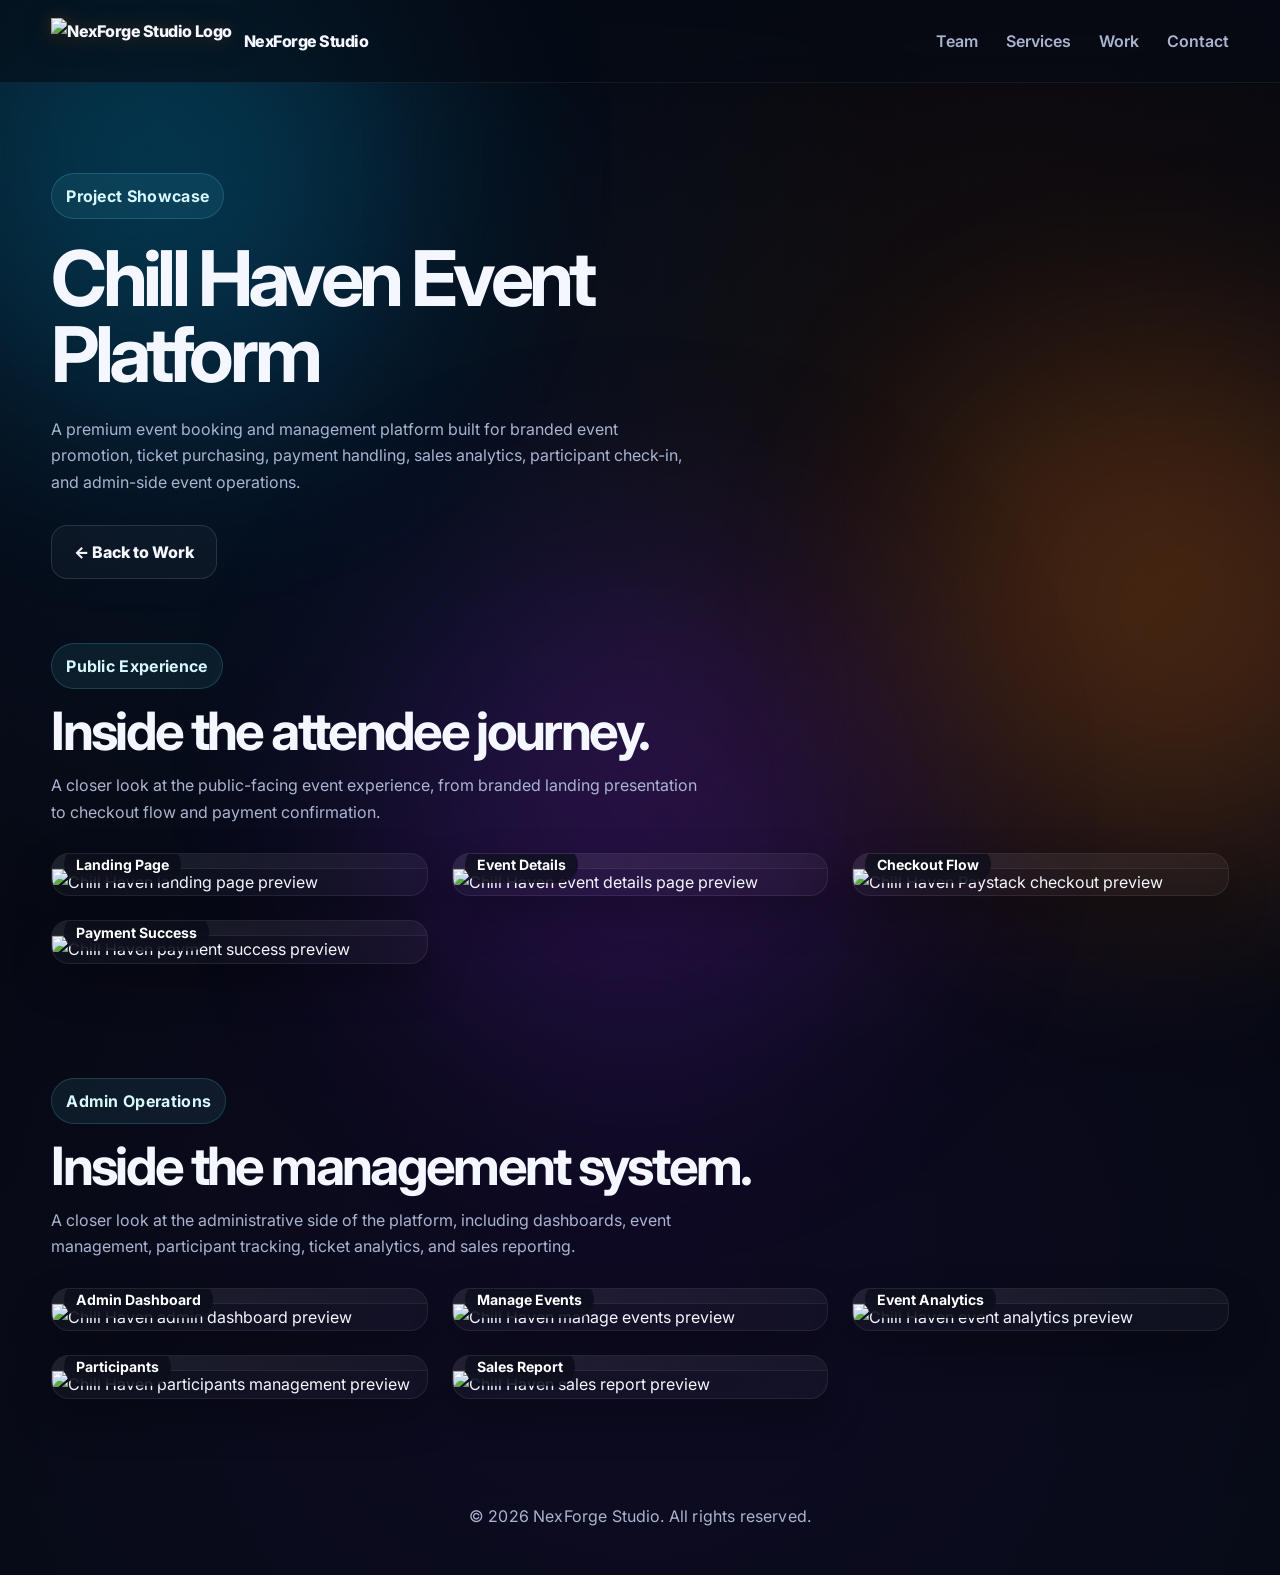
==== chill-haven-project.html @ fb7efb3c "Create chill-haven-project.html" ====
<!DOCTYPE html>
<html lang="en">
<head>
  <meta charset="UTF-8" />
  <meta name="viewport" content="width=device-width, initial-scale=1.0" />
  <title>Chill Haven Event Platform | NexForge Studio</title>
  <link rel="preconnect" href="https://fonts.googleapis.com">
  <link rel="preconnect" href="https://fonts.gstatic.com" crossorigin>
  <link href="https://fonts.googleapis.com/css2?family=Inter:wght@400;500;600;700;800;900&display=swap" rel="stylesheet">
  <link rel="stylesheet" href="styles.css" />
</head>
<body>
  <div class="bg-orb orb-1"></div>
  <div class="bg-orb orb-2"></div>
  <div class="bg-orb orb-3"></div>
  <div class="page-noise"></div>

  <header class="site-header">
    <div class="container nav-wrap">
      <a href="index.html" class="brand">
        <img src="assets/logo.png" alt="NexForge Studio Logo" class="brand-logo" />
        <span class="brand-text">NexForge Studio</span>
      </a>

      <nav class="nav">
        <a href="index.html#team">Team</a>
        <a href="index.html#services">Services</a>
        <a href="index.html#work">Work</a>
        <a href="index.html#contact">Contact</a>
      </nav>
    </div>
  </header>

  <main>
    <section class="project-page-hero">
      <div class="container project-page-shell">
        <div class="project-page-copy reveal">
          <div class="section-kicker">Project Showcase</div>
          <h1>Chill Haven Event Platform</h1>
          <p>
            A premium event booking and management platform built for branded event promotion,
            ticket purchasing, payment handling, sales analytics, participant check-in,
            and admin-side event operations.
          </p>

          <div class="project-page-actions">
            <a href="index.html#work" class="btn btn-secondary">← Back to Work</a>
          </div>
        </div>
      </div>
    </section>

    <section class="project-gallery-section">
      <div class="container">
        <div class="section-head reveal">
          <div class="section-kicker">Public Experience</div>
          <h2>Inside the attendee journey.</h2>
          <p>
            A closer look at the public-facing event experience, from branded landing presentation
            to checkout flow and payment confirmation.
          </p>
        </div>

        <div class="project-gallery website-gallery">
          <div class="gallery-item website-shot">
            <img src="assets/chill_haven/landing.jpeg" alt="Chill Haven landing page preview">
            <span>Landing Page</span>
          </div>

          <div class="gallery-item website-shot">
            <img src="assets/chill_haven/event-details.jpeg" alt="Chill Haven event details page preview">
            <span>Event Details</span>
          </div>

          <div class="gallery-item website-shot">
            <img src="assets/chill_haven/checkout.jpeg" alt="Chill Haven Paystack checkout preview">
            <span>Checkout Flow</span>
          </div>

          <div class="gallery-item website-shot">
            <img src="assets/chill_haven/payment-success.jpeg" alt="Chill Haven payment success preview">
            <span>Payment Success</span>
          </div>
        </div>
      </div>
    </section>

    <section class="project-gallery-section">
      <div class="container">
        <div class="section-head reveal">
          <div class="section-kicker">Admin Operations</div>
          <h2>Inside the management system.</h2>
          <p>
            A closer look at the administrative side of the platform, including dashboards,
            event management, participant tracking, ticket analytics, and sales reporting.
          </p>
        </div>

        <div class="project-gallery website-gallery">
          <div class="gallery-item website-shot">
            <img src="assets/chill_haven/admin-dashboard.jpeg" alt="Chill Haven admin dashboard preview">
            <span>Admin Dashboard</span>
          </div>

          <div class="gallery-item website-shot">
            <img src="assets/chill_haven/manage-events.jpeg" alt="Chill Haven manage events preview">
            <span>Manage Events</span>
          </div>

          <div class="gallery-item website-shot">
            <img src="assets/chill_haven/event-analytics.jpeg" alt="Chill Haven event analytics preview">
            <span>Event Analytics</span>
          </div>

          <div class="gallery-item website-shot">
            <img src="assets/chill_haven/participants.jpeg" alt="Chill Haven participants management preview">
            <span>Participants</span>
          </div>

          <div class="gallery-item website-shot">
            <img src="assets/chill_haven/sales-report.jpeg" alt="Chill Haven sales report preview">
            <span>Sales Report</span>
          </div>
        </div>
      </div>
    </section>
  </main>

  <footer class="site-footer">
    <div class="container footer-inner">
      <p>© 2026 NexForge Studio. All rights reserved.</p>
    </div>
  </footer>
</body>
</html>
---- styles.css ----
:root {
  --bg: #070b17;
  --bg-2: #0b1020;
  --text: #f4f7ff;
  --muted: #aab4d0;
  --line: rgba(255, 255, 255, 0.08);
  --glass: rgba(13, 19, 38, 0.62);
  --glass-strong: rgba(8, 13, 27, 0.84);
  --cyan: #56e5ff;
  --blue: #69a9ff;
  --violet: #8d6bff;
  --pink: #ff4fd8;
  --lime: #c9ff75;
  --shadow: 0 30px 80px rgba(0, 0, 0, 0.35);
  --radius-xl: 32px;
  --radius-lg: 24px;
  --radius-md: 18px;
  --max-width: 1200px;
}

* {
  box-sizing: border-box;
  margin: 0;
  padding: 0;
}

html {
  scroll-behavior: smooth;
}

body {
  font-family: "Inter", sans-serif;
  color: var(--text);
  background:
    radial-gradient(circle at 20% 20%, rgba(0, 140, 255, 0.08), transparent 40%),
    radial-gradient(circle at 80% 30%, rgba(255, 120, 0, 0.08), transparent 40%),
    radial-gradient(circle at 50% 80%, rgba(140, 0, 255, 0.06), transparent 50%),
    radial-gradient(circle at 15% 20%, rgba(86, 229, 255, 0.12), transparent 0 24%),
    radial-gradient(circle at 85% 10%, rgba(141, 107, 255, 0.14), transparent 0 22%),
    radial-gradient(circle at 70% 60%, rgba(255, 79, 216, 0.08), transparent 0 20%),
    linear-gradient(180deg, #05070f 0%, #070b17 100%);
  line-height: 1.65;
  overflow-x: hidden;
  position: relative;
}

body::before {
  content: "";
  position: fixed;
  inset: 0;
  background-image:
    linear-gradient(rgba(255,255,255,0.025) 1px, transparent 1px),
    linear-gradient(90deg, rgba(255,255,255,0.025) 1px, transparent 1px);
  background-size: 60px 60px;
  pointer-events: none;
  z-index: -3;
  opacity: 0.35;
}

.bg-orb {
  position: fixed;
  width: 500px;
  height: 500px;
  border-radius: 50%;
  filter: blur(120px);
  opacity: 0.22;
  z-index: -2;
  pointer-events: none;
  animation: floatOrb 12s ease-in-out infinite;
}

.orb-1 {
  top: -100px;
  left: -100px;
  background: #00c6ff;
}

.orb-2 {
  top: 40%;
  right: -150px;
  background: #ff7a18;
  animation-delay: 2s;
}

.orb-3 {
  bottom: -150px;
  left: 30%;
  background: #8a2be2;
  animation-delay: 4s;
}

.page-noise {
  position: fixed;
  inset: 0;
  pointer-events: none;
  opacity: 0.04;
  background-image:
    linear-gradient(rgba(255,255,255,0.06) 1px, transparent 1px),
    linear-gradient(90deg, rgba(255,255,255,0.04) 1px, transparent 1px);
  background-size: 110px 110px;
  mask-image: radial-gradient(circle at center, black 45%, transparent 100%);
  z-index: -1;
}

img {
  max-width: 100%;
  display: block;
}

a {
  color: inherit;
  text-decoration: none;
}

.container {
  width: min(92%, var(--max-width));
  margin: 0 auto;
}

.glass {
  background: linear-gradient(180deg, rgba(255,255,255,0.06), rgba(255,255,255,0.02));
  border: 1px solid var(--line);
  box-shadow: var(--shadow);
  backdrop-filter: blur(20px);
}

.site-header {
  position: sticky;
  top: 0;
  z-index: 100;
  background: rgba(6, 10, 20, 0.6);
  backdrop-filter: blur(16px);
  border-bottom: 1px solid rgba(255,255,255,0.06);
}

.nav-wrap {
  min-height: 82px;
  display: flex;
  align-items: center;
  justify-content: space-between;
  gap: 20px;
}

.brand {
  display: inline-flex;
  align-items: center;
  gap: 12px;
  font-weight: 800;
  letter-spacing: -0.03em;
}

.brand-logo {
  height: 46px;
  width: auto;
  object-fit: contain;
  filter:
    drop-shadow(0 4px 12px rgba(0,0,0,0.5))
    drop-shadow(0 0 8px rgba(255,140,0,0.2));
  flex-shrink: 0;
}

.brand-text {
  font-size: 1rem;
}

.nav {
  display: flex;
  gap: 28px;
  flex-wrap: wrap;
}

.nav a {
  color: var(--muted);
  font-weight: 600;
  transition: color 0.25s ease, transform 0.25s ease;
}

.nav a:hover {
  color: var(--text);
  transform: translateY(-2px);
}

.hero {
  padding: 82px 0 50px;
}

.hero-grid {
  display: grid;
  grid-template-columns: 1.2fr 0.8fr;
  gap: 34px;
  align-items: center;
}

.eyebrow,
.section-kicker,
.mini-tag,
.project-badge {
  display: inline-flex;
  align-items: center;
  gap: 10px;
  padding: 9px 14px;
  border-radius: 999px;
  font-weight: 700;
  letter-spacing: 0.02em;
}

.eyebrow,
.section-kicker,
.mini-tag {
  color: #d8f8ff;
  background: rgba(86, 229, 255, 0.08);
  border: 1px solid rgba(86, 229, 255, 0.18);
}

.hero-copy h1,
.project-page-copy h1 {
  font-size: clamp(3rem, 7vw, 6rem);
  line-height: 0.98;
  letter-spacing: -0.06em;
  margin: 22px 0 24px;
  max-width: 820px;
}

.hero-copy h1 span {
  color: var(--cyan);
}

.hero-copy p,
.section-head p,
.member-bio,
.service-card p,
.project-card p,
.contact-shell p,
.project-page-copy p {
  color: var(--muted);
}

.hero-copy p,
.section-head p,
.contact-lead,
.project-page-copy p {
  max-width: 65ch;
}

.hero-copy p {
  font-size: 1.08rem;
}

.hero-actions,
.project-page-actions,
.project-actions {
  display: flex;
  gap: 14px;
  flex-wrap: wrap;
  margin: 30px 0 0;
}

.hero-actions {
  gap: 18px;
  margin: 30px 0 24px;
  align-items: center;
}

.hero-actions .btn {
  min-width: 240px;
}

.btn {
  display: inline-flex;
  align-items: center;
  justify-content: center;
  min-height: 54px;
  padding: 0 22px;
  border-radius: 16px;
  font-weight: 800;
  transition: transform 0.25s ease, box-shadow 0.25s ease, border-color 0.25s ease;
}

.btn:hover {
  transform: translateY(-3px);
}

.btn-primary {
  color: #06111b;
  background: linear-gradient(135deg, var(--cyan), var(--blue), var(--pink));
  box-shadow: 0 18px 40px rgba(86, 229, 255, 0.2);
}

.btn-secondary {
  border: 1px solid rgba(255,255,255,0.12);
  background: rgba(255,255,255,0.03);
}

.hero-stats {
  display: grid;
  grid-template-columns: repeat(3, minmax(0, 1fr));
  gap: 22px;
  margin-top: 0;
  max-width: 1020px;
}

.hero-stats article {
  min-height: 238px;
  padding: 28px 30px;
  border-radius: var(--radius-lg);
  background: rgba(255,255,255,0.035);
  border: 1px solid rgba(255,255,255,0.08);
  display: flex;
  flex-direction: column;
  justify-content: flex-start;
}

.hero-stats strong {
  display: block;
  font-size: 1.2rem;
  margin-bottom: 18px;
}

.hero-stats span {
  color: var(--muted);
  font-size: 0.95rem;
  line-height: 1.7;
  max-width: 18ch;
}

.hero-visual {
  position: relative;
  min-height: 520px;
  display: grid;
  align-items: center;
}

.hero-panel {
  position: relative;
  z-index: 2;
  border-radius: var(--radius-xl);
  padding: 28px;
}

.stack-tiles {
  display: flex;
  flex-wrap: wrap;
  gap: 12px;
  margin-top: 20px;
}

.stack-tiles span,
.skill-list span {
  padding: 11px 15px;
  border-radius: 999px;
  border: 1px solid rgba(255,255,255,0.08);
  background: rgba(255,255,255,0.04);
  color: #e7f5ff;
  font-size: 0.94rem;
}

.orb {
  position: absolute;
  border-radius: 50%;
  filter: blur(14px);
}

.orb-a {
  width: 260px;
  height: 260px;
  background: radial-gradient(circle, rgba(86,229,255,0.42), transparent 70%);
  top: 20px;
  right: 40px;
}

.orb-b {
  width: 300px;
  height: 300px;
  background: radial-gradient(circle, rgba(255,79,216,0.28), transparent 70%);
  bottom: 10px;
  left: 10px;
}

section {
  padding: 44px 0 26px;
}

.section-head {
  margin-bottom: 28px;
}

.section-head h2,
.contact-shell h2 {
  font-size: clamp(1.9rem, 5vw, 3.3rem);
  line-height: 1;
  letter-spacing: -0.05em;
  margin: 16px 0 14px;
}

.team-grid,
.services-grid,
.work-grid {
  display: grid;
  gap: 22px;
}

.services-grid,
.work-grid {
  align-items: stretch;
}

.team-grid {
  grid-template-columns: repeat(3, minmax(0, 1fr));
  align-items: stretch;
}

.member-card,
.service-card,
.project-card,
.contact-shell {
  border-radius: var(--radius-xl);
}

.member-card {
  padding: 26px;
  display: flex;
  flex-direction: column;
  height: 100%;
  min-height: 760px;
}

.service-card,
.project-card {
  padding: 24px;
  height: 100%;
}

.member-top {
  display: flex;
  align-items: flex-start;
  gap: 16px;
  margin-bottom: 18px;
}

.member-heading,
.contact-card,
.project-card,
.service-card {
  min-width: 0;
}

.member-photo {
  width: 84px;
  height: 84px;
  border-radius: 24px;
  object-fit: cover;
  border: 1px solid rgba(255,255,255,0.12);
  flex-shrink: 0;
}

.member-logo {
  background: rgba(255,255,255,0.03);
  padding: 8px;
  object-fit: contain;
}

.member-role {
  color: var(--cyan);
  font-size: 0.88rem;
  margin-bottom: 6px;
}

.member-card h3,
.contact-card strong,
.project-card h3,
.service-card h3 {
  overflow-wrap: anywhere;
}

.member-card h3,
.service-card h3,
.project-card h3 {
  font-size: 1.5rem;
  letter-spacing: -0.03em;
}

.member-bio {
  color: var(--muted);
  margin-bottom: 18px;
}

.skill-list {
  display: flex;
  flex-wrap: wrap;
  gap: 10px;
  margin: 0 0 22px;
}

.accent-two span {
  color: #ffe7ff;
  border-color: rgba(255,79,216,0.18);
  background: rgba(255,79,216,0.06);
}

.member-focus {
  margin-top: auto;
  padding: 18px;
  border-radius: 20px;
  background: rgba(255,255,255,0.035);
  border: 1px solid rgba(255,255,255,0.08);
}

.member-focus strong {
  display: block;
  margin-bottom: 10px;
}

.member-focus ul,
.project-card ul {
  padding-left: 18px;
  color: var(--muted);
}

.member-focus li + li,
.project-card li + li {
  margin-top: 8px;
}

.services-grid {
  grid-template-columns: repeat(4, minmax(0, 1fr));
}

.project-badge {
  color: #06111b;
  background: linear-gradient(135deg, var(--cyan), var(--blue));
  margin-bottom: 18px;
}

.project-badge.alt {
  background: linear-gradient(135deg, var(--pink), var(--violet));
  color: white;
}

.project-badge.soft {
  background: linear-gradient(135deg, #d8f7ff, #cfd7ff);
  color: #101728;
}

.project-card p {
  margin: 14px 0 18px;
}

.project-page-hero {
  padding: 90px 0 20px;
}

.project-page-shell {
  display: block;
}

.project-page-copy {
  max-width: 860px;
}

.project-page-copy h1 {
  font-size: clamp(2.6rem, 6vw, 5rem);
}

.project-gallery-section {
  padding-bottom: 70px;
}

.project-gallery {
  margin-top: 26px;
  display: grid;
  gap: 24px;
  align-items: start;
}

.mobile-gallery {
  grid-template-columns: repeat(auto-fit, minmax(180px, 1fr));
}

.phone-frame {
  position: relative;
  width: 100%;
  max-width: 220px;
  aspect-ratio: 9 / 19;
  margin: 0 auto;
  overflow: hidden;
  border-radius: 28px;
  background: #0f1728;
  border: 2px solid rgba(255,255,255,0.14);
  box-shadow:
    0 18px 40px rgba(0, 0, 0, 0.35),
    inset 0 0 0 1px rgba(255,255,255,0.04);
}

.phone-frame::before {
  content: "";
  position: absolute;
  top: 10px;
  left: 50%;
  transform: translateX(-50%);
  width: 34%;
  height: 18px;
  border-radius: 999px;
  background: rgba(255,255,255,0.16);
  z-index: 3;
}

.phone-frame::after {
  content: "";
  position: absolute;
  inset: 0;
  border-radius: 28px;
  box-shadow: inset 0 0 0 1px rgba(255,255,255,0.05);
  pointer-events: none;
}

.phone-frame img {
  width: 100%;
  height: 100%;
  object-fit: cover;
  display: block;
}

.website-gallery {
  grid-template-columns: repeat(auto-fit, minmax(320px, 1fr));
}

.website-shot {
  position: relative;
  overflow: hidden;
  border-radius: 18px;
  background: rgba(255,255,255,0.03);
  border: 1px solid rgba(255,255,255,0.08);
  box-shadow: 0 18px 40px rgba(0, 0, 0, 0.28);
}

.website-shot::before {
  content: "";
  display: block;
  height: 14px;
  background: linear-gradient(90deg, rgba(255,255,255,0.06), rgba(255,255,255,0.02));
  border-bottom: 1px solid rgba(255,255,255,0.06);
}

.website-shot img {
  width: 100%;
  height: auto;
  display: block;
}

.gallery-item {
  transition: transform 0.3s ease, box-shadow 0.3s ease, border-color 0.3s ease;
}

.gallery-item:hover {
  transform: translateY(-8px);
}

.phone-frame:hover {
  box-shadow:
    0 24px 50px rgba(0, 0, 0, 0.4),
    inset 0 0 0 1px rgba(255,255,255,0.05);
}

.website-shot:hover {
  border-color: rgba(86,229,255,0.22);
  box-shadow: 0 24px 50px rgba(0, 0, 0, 0.35);
}

.gallery-item span {
  position: absolute;
  left: 12px;
  bottom: 12px;
  padding: 7px 12px;
  font-size: 0.88rem;
  font-weight: 700;
  color: #ffffff;
  background: rgba(7, 11, 23, 0.72);
  backdrop-filter: blur(8px);
  border-radius: 999px;
  z-index: 4;
}

.contact-section {
  padding-bottom: 60px;
}

.contact-shell {
  padding: 46px;
  border-radius: var(--radius-xl);
}

.contact-intro {
  max-width: 980px;
  margin-bottom: 30px;
}

.contact-intro h2 {
  font-size: clamp(2rem, 6vw, 4.6rem);
  line-height: 0.98;
  letter-spacing: -0.06em;
  margin: 18px 0 18px;
}

.contact-lead {
  max-width: 760px;
  color: var(--muted);
  font-size: 1.06rem;
}

.contact-grid.refined-contact-grid {
  margin-top: 18px;
  display: grid;
  grid-template-columns: repeat(2, minmax(0, 1fr));
  gap: 22px;
}

.contact-card {
  padding: 28px 30px;
  border-radius: 28px;
  background: linear-gradient(180deg, rgba(255,255,255,0.04), rgba(255,255,255,0.02));
  border: 1px solid rgba(255,255,255,0.08);
  transition: transform 0.25s ease, border-color 0.25s ease, box-shadow 0.25s ease;
  min-height: 150px;
  display: flex;
  flex-direction: column;
  justify-content: center;
}

.contact-card:hover {
  transform: translateY(-4px);
  border-color: rgba(86,229,255,0.24);
  box-shadow: 0 18px 36px rgba(0, 0, 0, 0.22);
}

.contact-label {
  display: block;
  color: var(--muted);
  font-size: 0.95rem;
  margin-bottom: 12px;
}

.contact-card strong {
  display: block;
  font-size: clamp(1.25rem, 2vw, 1.9rem);
  line-height: 1.15;
  letter-spacing: -0.03em;
  margin-bottom: 10px;
  color: var(--text);
}

.contact-card small {
  color: var(--muted);
  font-size: 0.95rem;
  line-height: 1.6;
}

.featured-contact {
  border-color: rgba(86,229,255,0.28);
  background:
    linear-gradient(180deg, rgba(86,229,255,0.08), rgba(255,255,255,0.02)),
    linear-gradient(90deg, rgba(255,255,255,0.02), rgba(255,255,255,0.01));
}

.availability-card {
  border-color: rgba(141,107,255,0.22);
  background:
    linear-gradient(180deg, rgba(141,107,255,0.08), rgba(255,255,255,0.02)),
    linear-gradient(90deg, rgba(255,255,255,0.02), rgba(255,255,255,0.01));
}

.site-footer {
  padding: 34px 0 46px;
}

.footer-inner {
  display: flex;
  justify-content: center;
  align-items: center;
  text-align: center;
}

.footer-inner p {
  color: var(--muted);
  font-size: 1rem;
  letter-spacing: 0.01em;
}

.reveal {
  animation: fadeUp 0.8s ease both;
}

.delay-1 { animation-delay: 0.12s; }
.delay-2 { animation-delay: 0.24s; }

@keyframes fadeUp {
  from {
    opacity: 0;
    transform: translateY(26px);
  }
  to {
    opacity: 1;
    transform: translateY(0);
  }
}

@keyframes floatOrb {
  0% { transform: translateY(0px); }
  50% { transform: translateY(30px); }
  100% { transform: translateY(0px); }
}

@media (max-width: 1100px) {
  .team-grid {
    grid-template-columns: 1fr 1fr;
  }

  .services-grid {
    grid-template-columns: 1fr 1fr;
  }

  .hero-grid {
    grid-template-columns: 1fr;
    display: grid;
  }

  .hero-visual {
    min-height: 420px;
  }
}

@media (max-width: 900px) {
  .nav-wrap {
    flex-direction: column;
    align-items: flex-start;
    padding: 16px 0;
  }

  .nav {
    width: 100%;
    gap: 14px;
    justify-content: flex-start;
  }

  .hero-grid,
  .services-grid,
  .team-grid,
  .work-grid {
    grid-template-columns: 1fr;
  }

  .hero-visual {
    min-height: auto;
  }

  .hero-panel {
    padding: 24px;
  }

  .website-gallery {
    grid-template-columns: 1fr;
  }

  .mobile-gallery {
    grid-template-columns: repeat(2, minmax(0, 1fr));
  }

  section {
    padding: 34px 0 20px;
  }

  .hero {
    padding: 56px 0 34px;
  }

  .contact-shell,
  .member-card,
  .project-card,
  .service-card {
    padding: 24px;
  }

  .hero-actions .btn {
    min-width: 200px;
  }
}

@media (max-width: 760px) {
  .nav-wrap {
    align-items: flex-start;
    flex-direction: column;
  }

  .nav {
    gap: 16px;
  }

  .brand {
    gap: 10px;
  }

  .brand-logo {
    height: 40px;
  }

  .brand-text {
    font-size: 0.95rem;
  }

  .hero {
    padding-top: 50px;
  }

  .hero-stats,
  .team-grid,
  .services-grid,
  .work-grid,
  .contact-grid,
  .website-gallery,
  .mobile-gallery {
    grid-template-columns: 1fr;
  }

  .hero-copy h1,
  .project-page-copy h1 {
    font-size: clamp(2.5rem, 13vw, 4rem);
  }

  .hero-actions .btn,
  .project-actions .btn,
  .project-page-actions .btn {
    width: 100%;
    min-width: 100%;
  }

  .hero-stats {
    gap: 16px;
  }

  .hero-stats article {
    min-height: auto;
    padding: 22px;
  }

  .member-top {
    align-items: flex-start;
  }

  .member-photo {
    width: 72px;
    height: 72px;
  }

  .contact-shell,
  .member-card,
  .project-card,
  .service-card {
    padding: 22px;
  }

  .contact-grid.refined-contact-grid {
    grid-template-columns: 1fr;
  }

  .contact-card {
    min-height: auto;
    padding: 24px;
  }

  .contact-intro h2 {
    font-size: clamp(2.2rem, 12vw, 3.4rem);
  }

  .phone-frame {
    max-width: 260px;
  }

  .member-card {
    min-height: auto;
  }

  .site-footer {
    padding: 28px 0 36px;
  }

  .footer-inner p {
    font-size: 0.95rem;
  }

  .bg-orb {
    width: 320px;
    height: 320px;
    filter: blur(90px);
    opacity: 0.18;
  }

  body::before {
    background-size: 42px 42px;
    opacity: 0.22;
  }
}

@media (max-width: 600px) {
  .mobile-gallery {
    grid-template-columns: 1fr;
  }

  .phone-frame {
    max-width: 240px;
  }
}
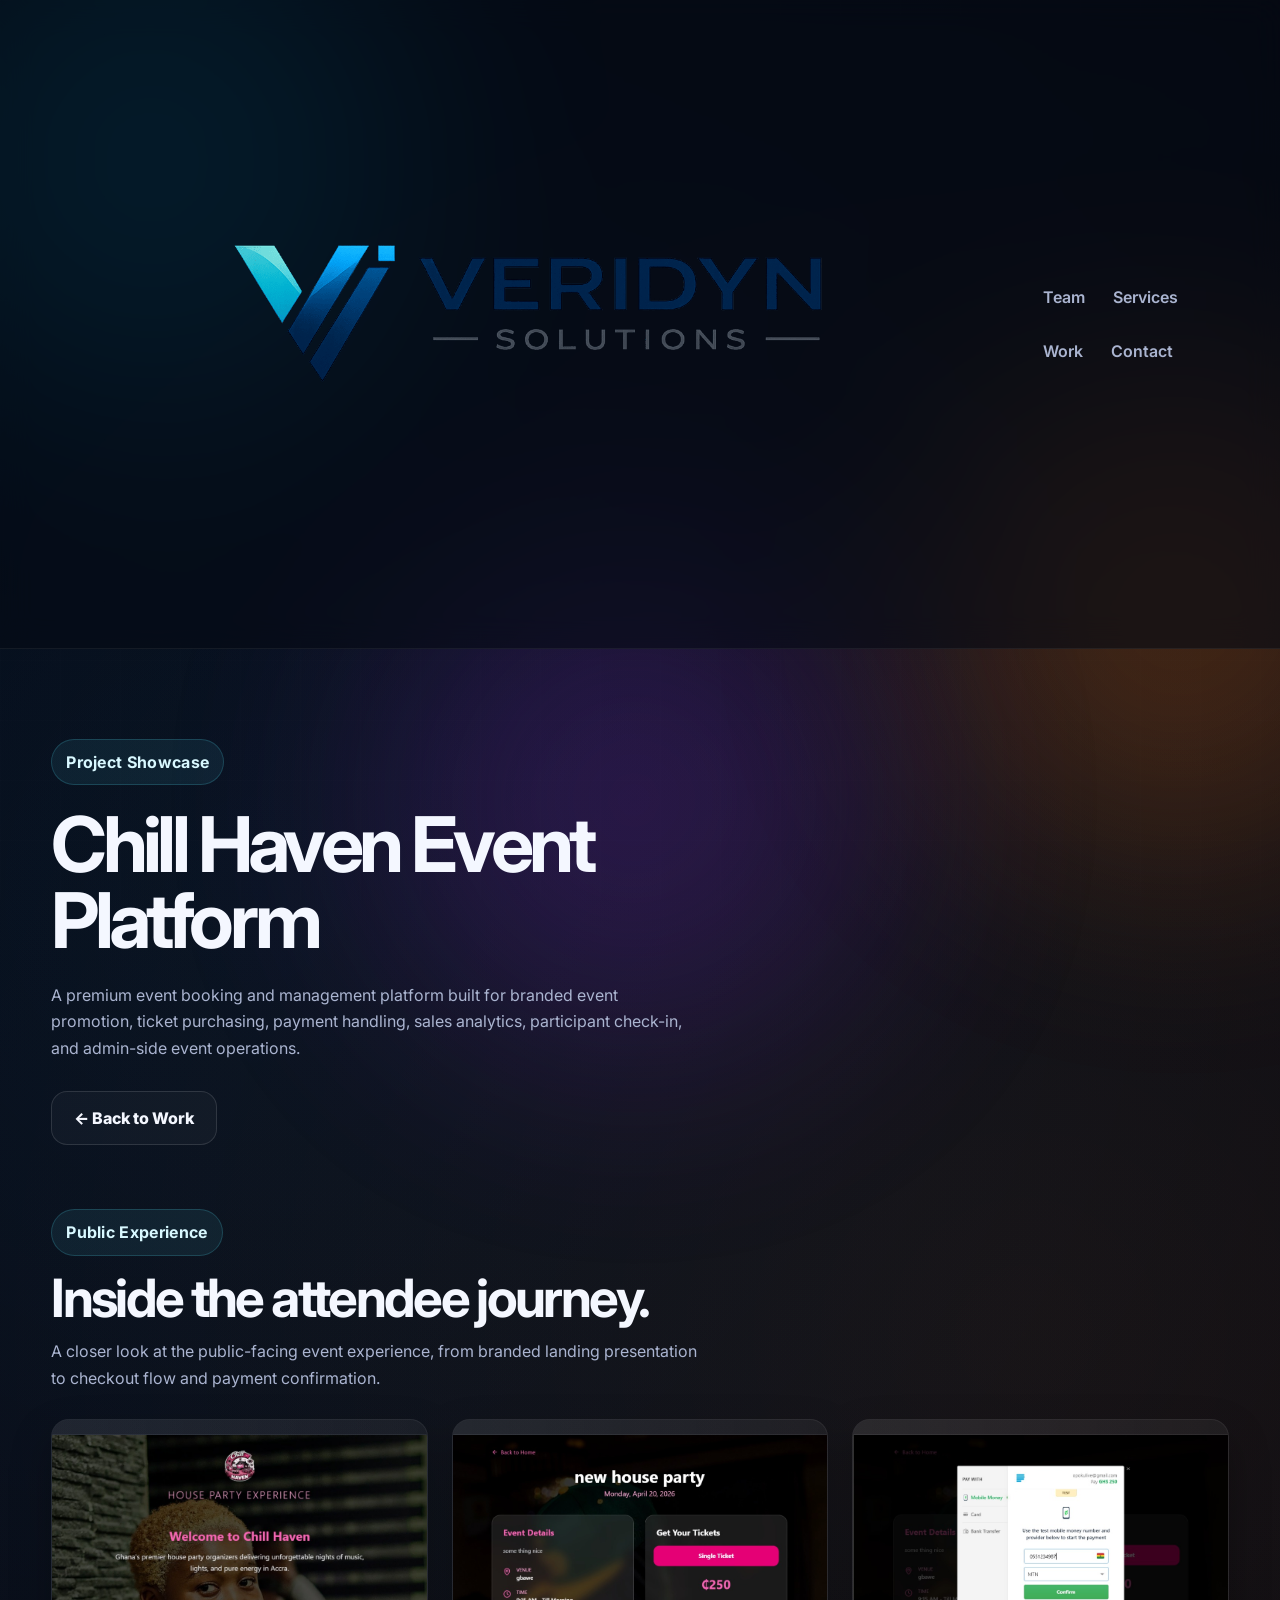
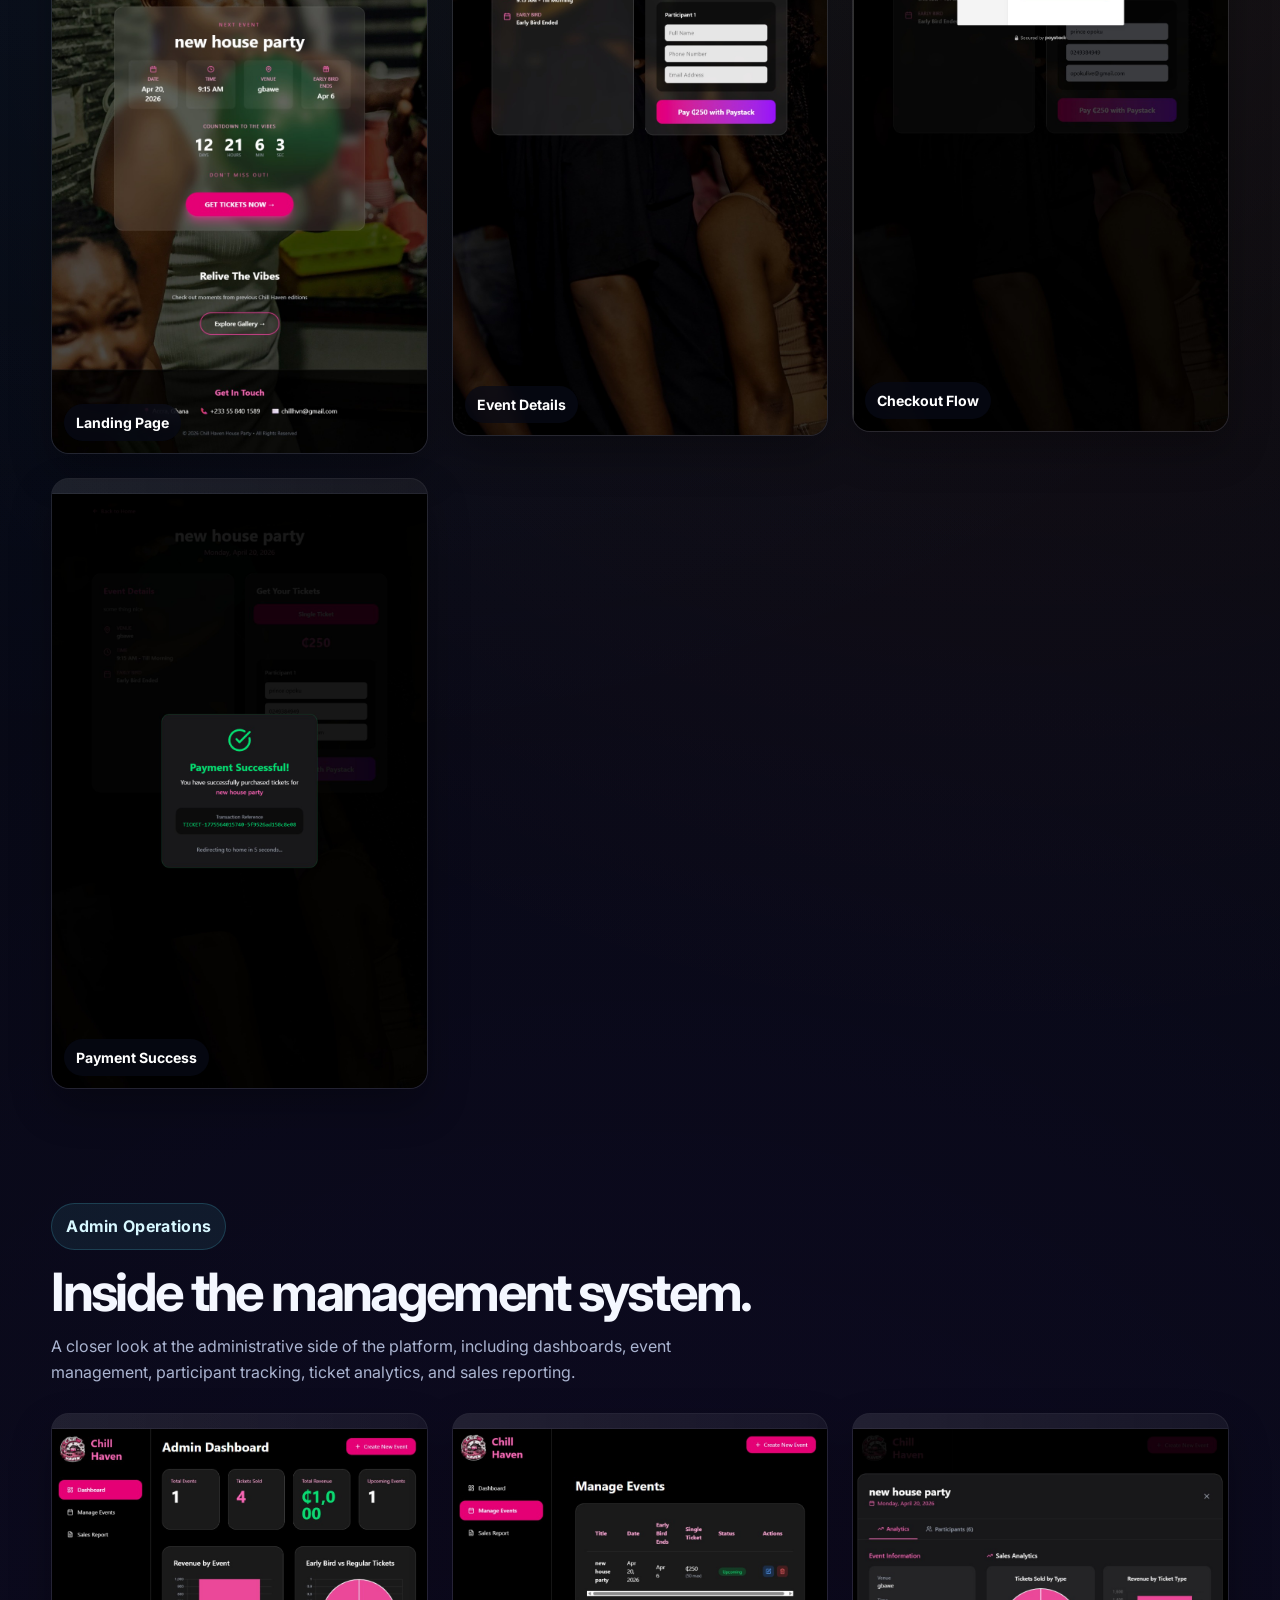
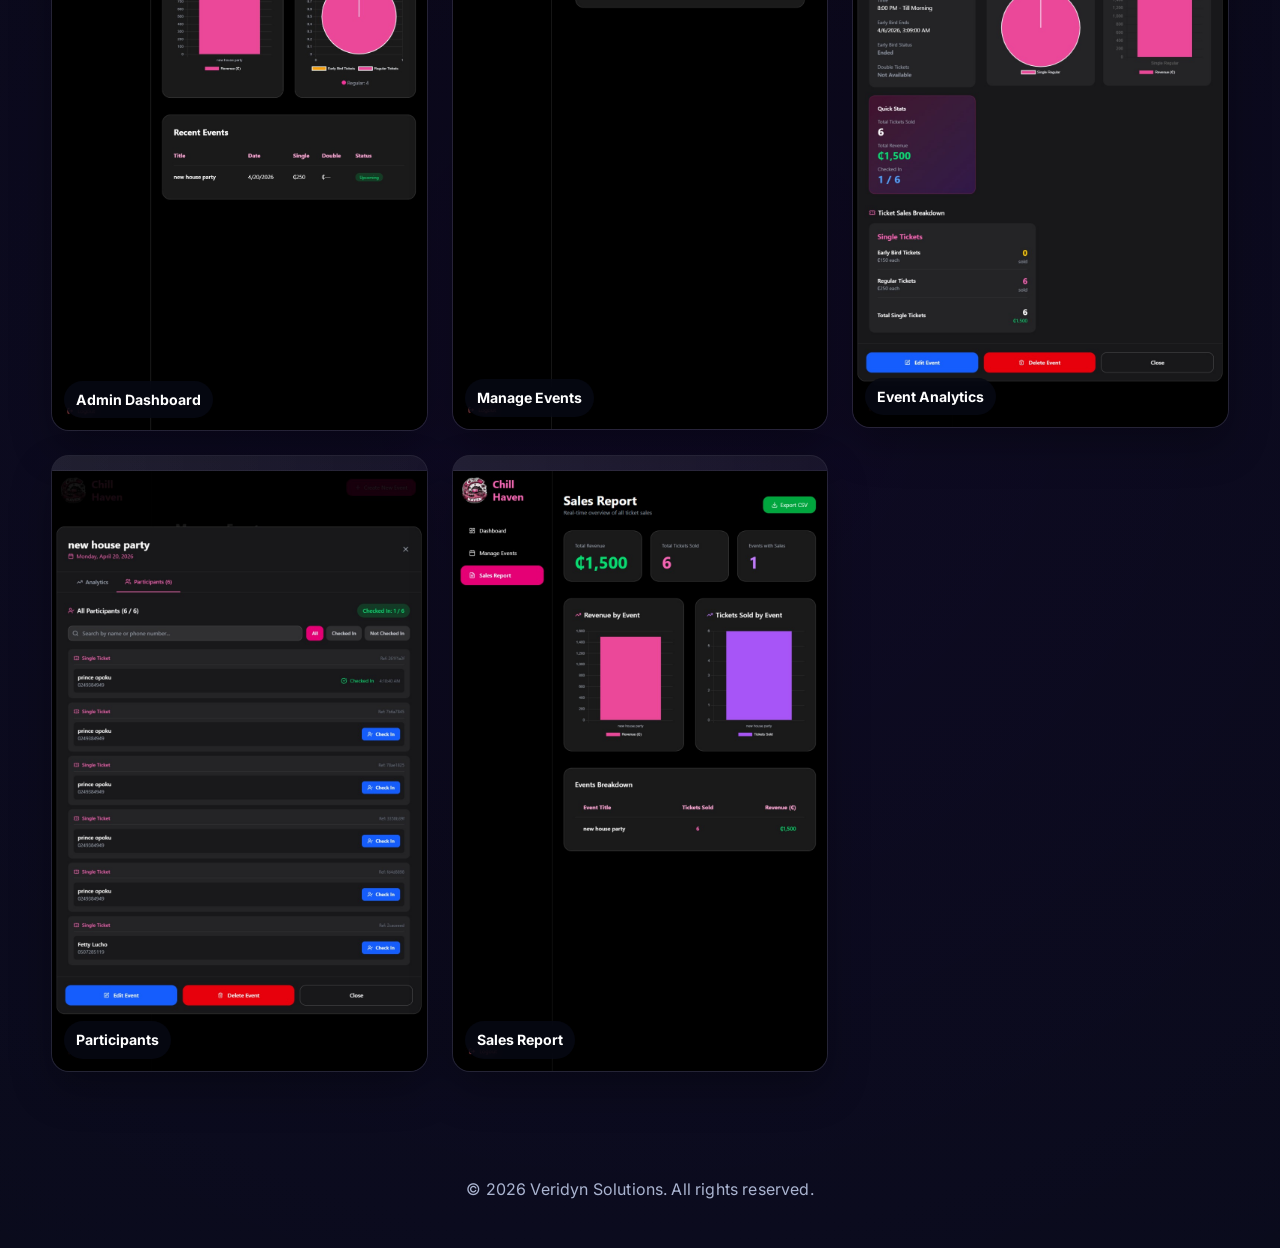
==== commit 1a34197c: "Update chill-haven-project.html" ====
--- a/chill-haven-project.html
+++ b/chill-haven-project.html
@@ -3,7 +3,18 @@
 <head>
   <meta charset="UTF-8" />
   <meta name="viewport" content="width=device-width, initial-scale=1.0" />
-  <title>Chill Haven Event Platform | NexForge Studio</title>
+  <title>Chill Haven Event Platform | Veridyn Solutions</title>
+  <meta name="description" content="An event booking and management platform with ticketing, payment flow, analytics, participant tracking, and admin control." />
+  <meta name="theme-color" content="#070b17" />
+  <meta property="og:title" content="Chill Haven Event Platform | Veridyn Solutions" />
+  <meta property="og:description" content="An event booking and management platform with ticketing, payment flow, analytics, participant tracking, and admin control." />
+  <meta property="og:type" content="website" />
+  <meta property="og:image" content="assets/Veridyn Solutions logo.png" />
+  <meta name="twitter:card" content="summary_large_image" />
+  <meta name="twitter:title" content="Chill Haven Event Platform | Veridyn Solutions" />
+  <meta name="twitter:description" content="An event booking and management platform with ticketing, payment flow, analytics, participant tracking, and admin control." />
+  <meta name="twitter:image" content="assets/Veridyn Solutions logo.png" />
+  <link rel="icon" type="image/png" href="assets/Veridyn Solutions logo.png" />
   <link rel="preconnect" href="https://fonts.googleapis.com">
   <link rel="preconnect" href="https://fonts.gstatic.com" crossorigin>
   <link href="https://fonts.googleapis.com/css2?family=Inter:wght@400;500;600;700;800;900&display=swap" rel="stylesheet">
@@ -17,9 +28,8 @@
 
   <header class="site-header">
     <div class="container nav-wrap">
-      <a href="index.html" class="brand">
-        <img src="assets/logo.png" alt="NexForge Studio Logo" class="brand-logo" />
-        <span class="brand-text">NexForge Studio</span>
+      <a href="index.html" class="brand" aria-label="Veridyn Solutions home">
+        <img src="assets/Veridyn Solutions logo.png" alt="Veridyn Solutions logo" class="brand-logo-large" />
       </a>
 
       <nav class="nav">
@@ -73,7 +83,7 @@
           </div>
 
           <div class="gallery-item website-shot">
-            <img src="assets/chill_haven/checkout.jpeg" alt="Chill Haven Paystack checkout preview">
+            <img src="assets/chill_haven/checkout.jpeg" alt="Chill Haven checkout preview">
             <span>Checkout Flow</span>
           </div>
 
@@ -128,7 +138,7 @@
 
   <footer class="site-footer">
     <div class="container footer-inner">
-      <p>© 2026 NexForge Studio. All rights reserved.</p>
+      <p>© 2026 Veridyn Solutions. All rights reserved.</p>
     </div>
   </footer>
 </body>
